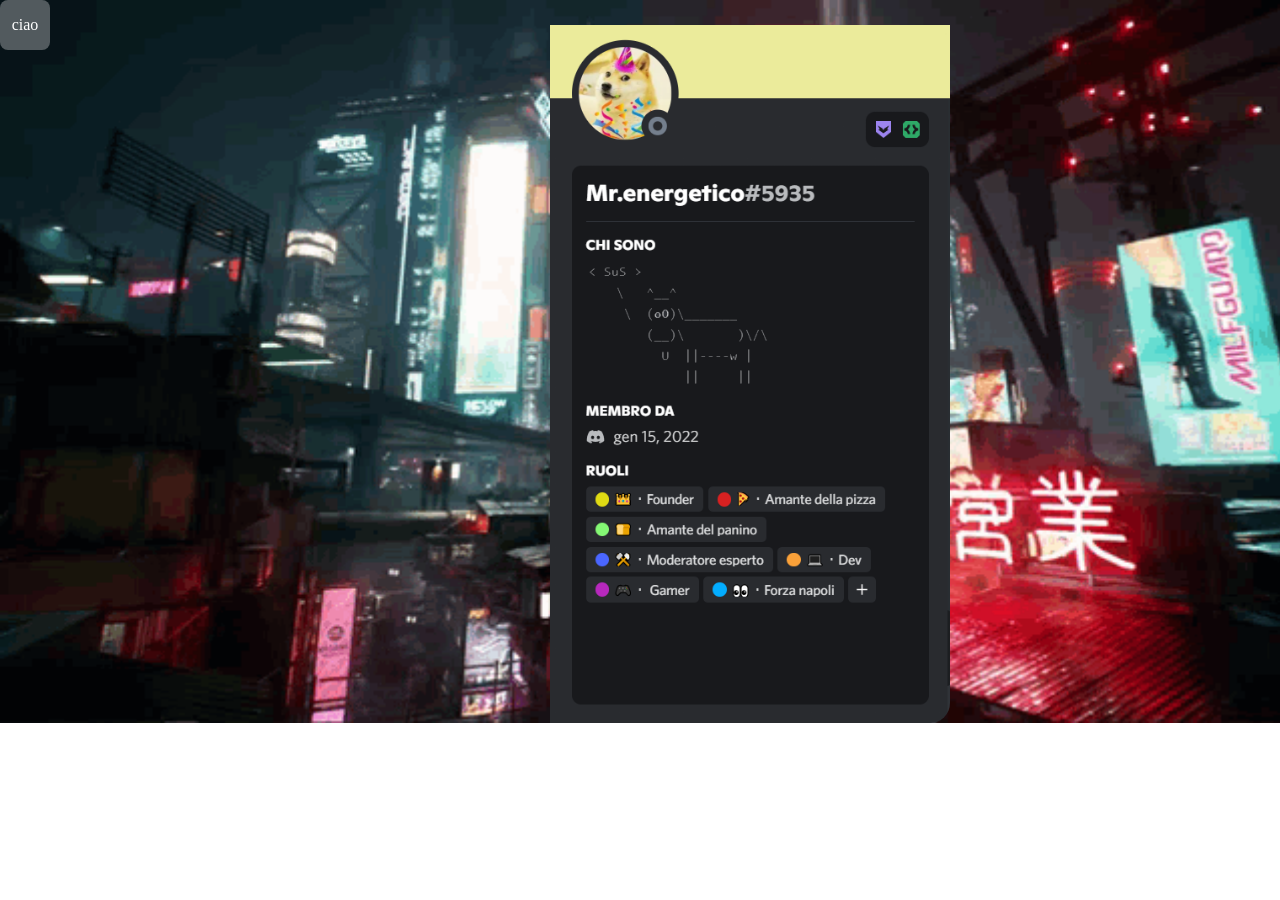
==== pagine/chiSono.html @ 01c93dca "1.1" ====
<!DOCTYPE html>
<html lang="en">
<head>
    <meta charset="UTF-8">
    <meta http-equiv="X-UA-Compatible" content="IE=edge">
    <meta name="viewport" content="width=device-width, initial-scale=1.0">
    <link rel="stylesheet" href="../css/chiSono.css">
    <title>Mr.energetico | chi sono</title>
</head>
<body>
<section class="chiSonoClass">
<div id="button">ciao</div>
<img src="../img/profilo/Profilo.PNG" alt="chiSono" class="chiSono">
</section>
</body>
</html>
---- css/chiSono.css ----
* {
    padding: 0;
    margin: 0;
    font-family: 'Itim', cursive;
}
body {
	background-image: url("../img/sfondi/sfondo1.gif");
 	background-repeat:no-repeat;
	background-size:cover;
}
/*-----------------------------------------------------*/
.chiSono{
    border-radius: 20px;
    width: 400px;
    display: flex;
    position: center;
    padding-left: 550px;
    padding-top: 25px;
}
/*------------------------------------------*/
#button {
    background-color: rgba(255,255,255,0.3);
    color: white;
    width: 50px;
    height: 50px;
    padding: 400px, 400px;
    position:absolute;
    cursor: pointer;
    align-items: center;
    text-align: center;
    display: flex;
    justify-content: center;
    justify-items: center;
    border-radius: 8px;
    transition: all 0.2s ease-in-out;
    cursor: pointer;
}
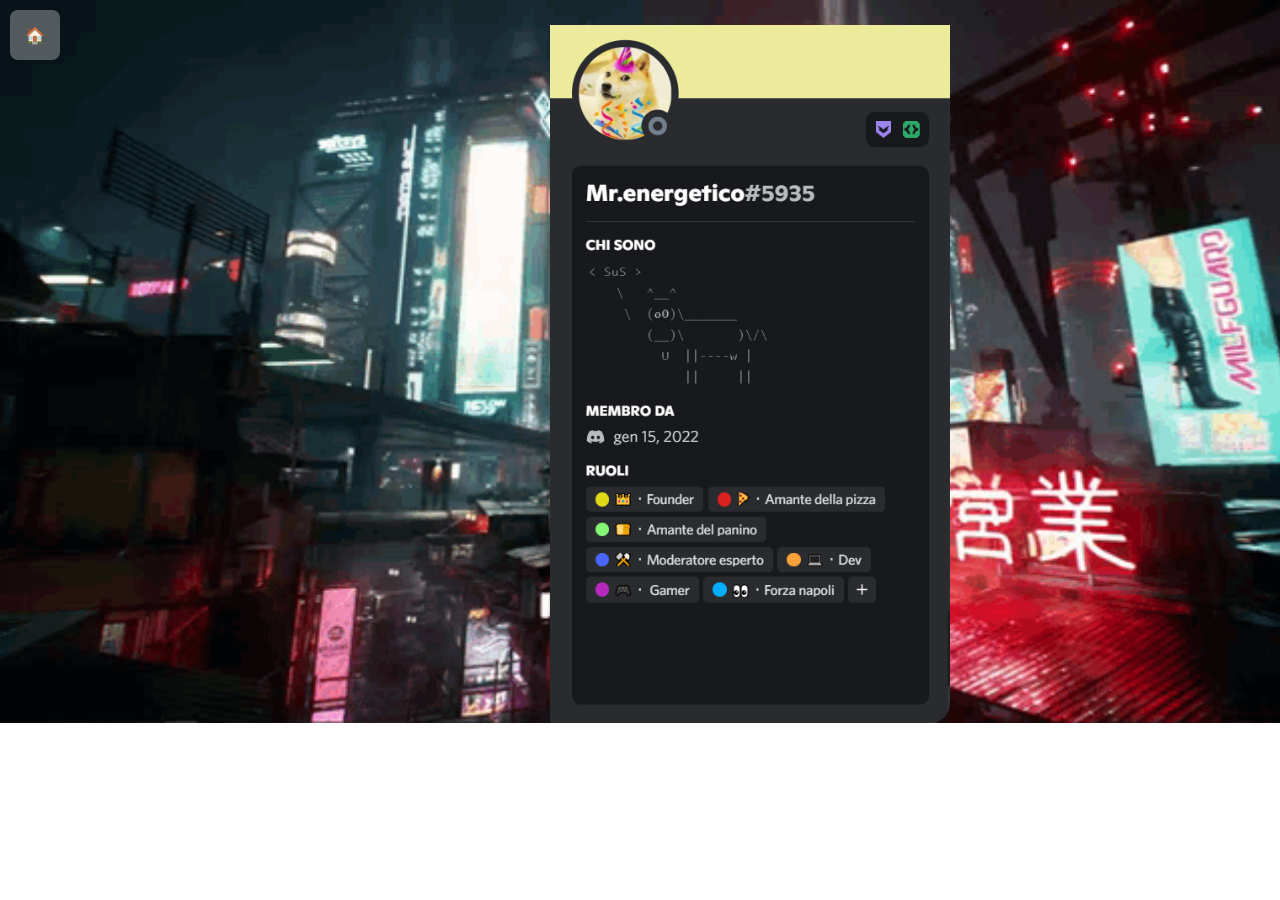
==== commit b6c0a773: "1.2" ====
--- a/pagine/chiSono.html
+++ b/pagine/chiSono.html
@@ -9,7 +9,7 @@
 </head>
 <body>
 <section class="chiSonoClass">
-<div id="button">ciao</div>
+<div id="home" style="top: 10px; left: 10px;" onclick="document.location='../index.html'">🏠</div>
 <img src="../img/profilo/Profilo.PNG" alt="chiSono" class="chiSono">
 </section>
 </body>
--- a/css/chiSono.css
+++ b/css/chiSono.css
@@ -18,7 +18,7 @@
     padding-top: 25px;
 }
 /*------------------------------------------*/
-#button {
+#home {
     background-color: rgba(255,255,255,0.3);
     color: white;
     width: 50px;
@@ -34,4 +34,12 @@
     border-radius: 8px;
     transition: all 0.2s ease-in-out;
     cursor: pointer;
+}
+#home:hover {
+    transform: scale(1.2);
+    background-color: rgba(255,255,255,0.3);
+}
+#home:active {
+    transform: scale(1.1);
+    background-color: rgba(255,255,255,0.3);
 }
